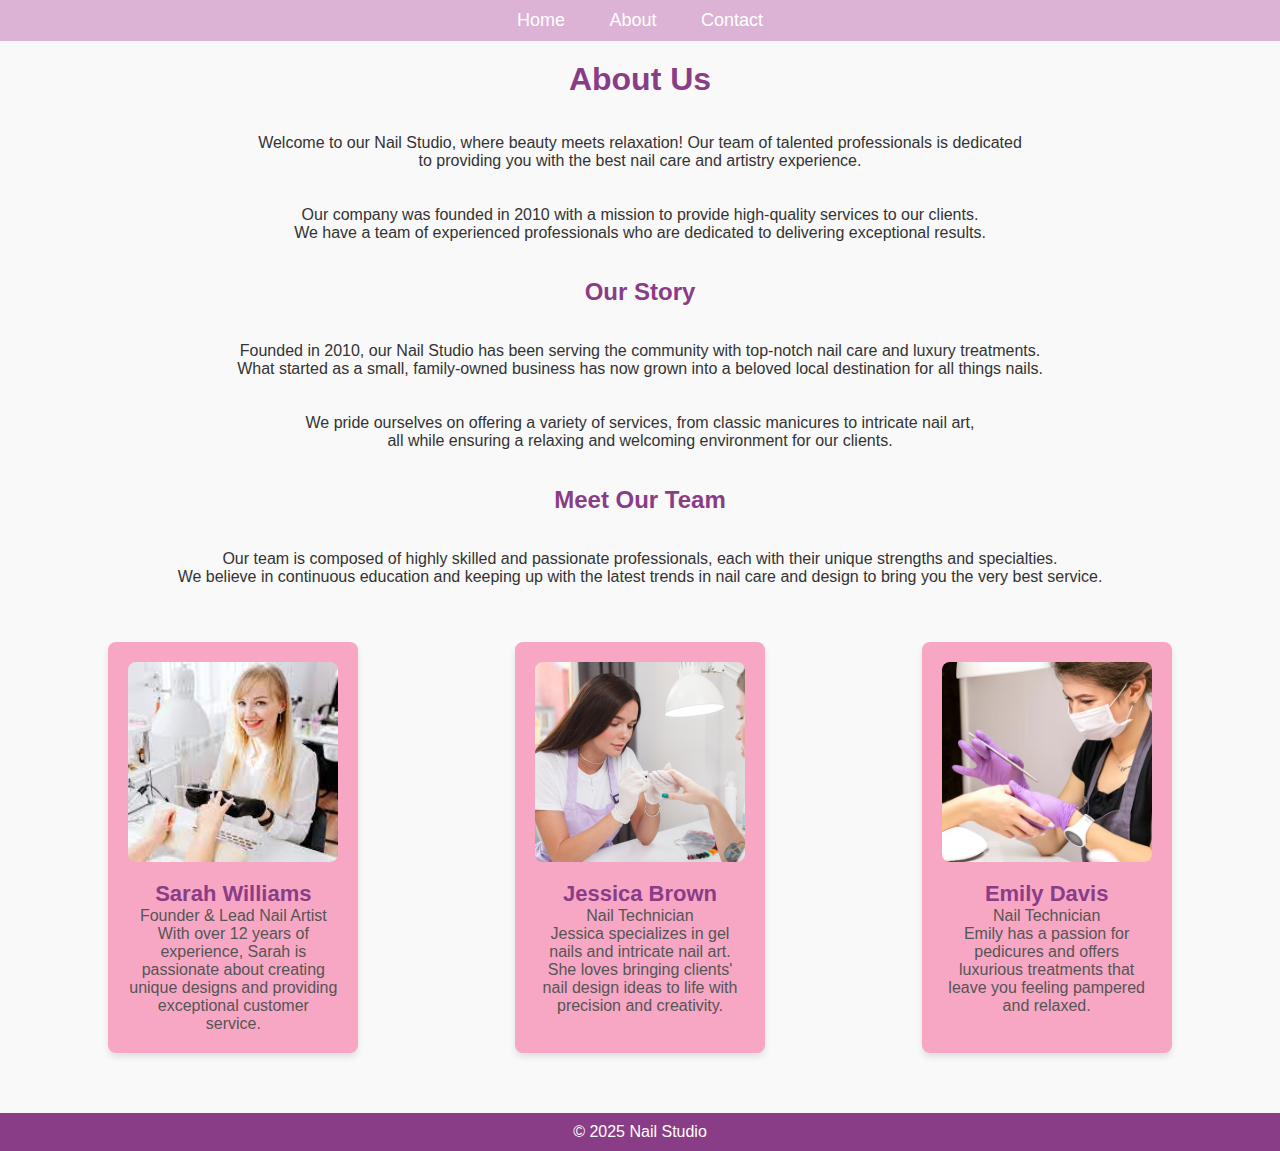
==== website/about.html @ 2ef9655f "Add files via upload" ====
<!DOCTYPE html>
<html lang="en">
<head>
    <meta charset="UTF-8">
    <meta name="viewport" content="width=device-width, initial-scale=1.0">
    <title>About Us - Nail Studio</title>
    <link rel="stylesheet" href="styles.css">
</head>
<style>
    /* About Us Page Styles */
.about-us {
    padding: 20px;
    text-align: center;
}

.about-us h1, .about-us h2 {
    color: #8a3d87;
}

.about-us p {
    color: #555;
    font-size: 18px;
    margin-bottom: 20px;
}

/* Team Section */
.team {
    display: flex;
    justify-content: space-around;
    gap: 20px;
    padding: 20px;
    flex-wrap: wrap;
}

.team-member {
    background-color: #f7a7c4; /* Pinkish background */
    border-radius: 8px;
    box-shadow: 0 4px 6px rgba(0, 0, 0, 0.1);
    width: 250px;
    text-align: center;
    padding: 20px;
}

.team-member img {
    width: 100%;
    height: 200px;
    object-fit: cover;
    border-radius: 8px;
    margin-bottom: 15px;
}

.team-member h3 {
    font-size: 22px;
    color: #8a3d87;
}

.team-member p {
    color: #555;
    font-size: 16px;
}

.team-member .position {
    font-weight: bold;
}

/* Service Cards for About Us Page */
.services-container {
    display: flex;
    justify-content: space-around;
    flex-wrap: wrap;
    gap: 20px;
    padding: 20px;
}

.service-card {
    background-color: #f7a7c4;
    border-radius: 8px;
    box-shadow: 0 4px 6px rgba(0, 0, 0, 0.1);
    width: 250px;
    text-align: center;
    padding: 20px;
}

.service-card img {
    width: 100%;
    height: 150px;
    object-fit: cover;
    border-radius: 8px;
    margin-bottom: 15px;
}

.service-card h3 {
    font-size: 22px;
    color: #8a3d87;
}

.service-card p {
    color: #555;
    font-size: 16px;
}

.service-card .price {
    color: #8a3d87;
    font-size: 20px;
    margin-top: 10px;
    font-weight: bold;
}

</style>
<body>

    <header>
        <nav>
            <ul>
                <li><a href="index.html">Home</a></li>
                <li><a href="about.html">About</a></li>
                <li><a href="contact.html">Contact</a></li>
            </ul>
        </nav>
    </header>

    <main>
        <section>
            <h1>About Us</h1><br><br>
            <p>Welcome to our Nail Studio, where beauty meets relaxation! Our team of talented professionals is dedicated <br>
                to providing you with the best nail care and artistry experience.</p>
                <br>
                <br><p>Our company was founded in 2010 with a mission to provide high-quality services
                to our clients.
                <br>We have a team of experienced professionals who are dedicated
                to delivering exceptional results.</p>
            <br>
            <br>
        </section>

        <!-- Our Story Section -->
        <section>
            <h2>Our Story</h2><br>
            <br>
            <p>Founded in 2010, our Nail Studio has been serving the community with top-notch nail care and luxury treatments.
                <br>What started as a small, family-owned business has now grown into a beloved local destination for all things nails.</p>
            <br>
            <br><p>We pride ourselves on offering a variety of services, from classic manicures to intricate nail art,
                <br>all while ensuring a relaxing and welcoming environment for our clients.</p>
            <br>
            <br></section>

        <!-- Our Team Section -->
        <section>
            <h2>Meet Our Team</h2><br>
            <br>
            <p>Our team is composed of highly skilled and passionate professionals, each with their unique strengths and specialties.
                <br>We believe in continuous education and keeping up with the latest trends in nail care and design to bring you the very best service.</p>
            <br>
            <br><div class="team">
                <div class="team-member">
                    <img src="/website/assest/images/team1.jpg" alt="Team Member 1">
                    <h3>Sarah Williams</h3>
                    <p>Founder & Lead Nail Artist</p>
                    <p>With over 12 years of experience, Sarah is passionate about creating unique designs and providing exceptional customer service.</p>
                </div>
                <div class="team-member">
                    <img src="/website/assest/images/team2.jpg" alt="Team Member 2">
                    <h3>Jessica Brown</h3>
                    <p>Nail Technician</p>
                    <p>Jessica specializes in gel nails and intricate nail art. She loves bringing clients' nail design ideas to life with precision and creativity.</p>
                </div>
                <div class="team-member">
                    <img src="/website/assest/images/team3.jpg" alt="Team Member 3">
                    <h3>Emily Davis</h3>
                    <p>Nail Technician</p>
                    <p>Emily has a passion for pedicures and offers luxurious treatments that leave you feeling pampered and relaxed.</p>
                </div>
            </div>
        </section>

            </main>

    <footer>
        <p>&copy; 2025 Nail Studio</p>
    </footer>

</body>
</html>
---- website/styles.css ----
/* Basic reset */
* {
    margin: 0;
    padding: 0;
    box-sizing: border-box;
}

body {
    font-family: 'Arial', sans-serif;
    background-color: #f9f9f9;
    color: #333;
}

/* Header and navigation styles */
header {
    background-color: #dcb3d5;
    color: white;
    padding: 10px 0;
}

header nav ul {
    list-style: none;
    text-align: center;
}

header nav ul li {
    display: inline;
    margin: 0 20px;
}

header nav ul li a {
    color: white;
    text-decoration: none;
    font-size: 18px;
}

header nav ul li a:hover {
    text-decoration: underline;
}

/* Main content styles */
main {
    padding: 20px;
    text-align: center;
}

h1, h2 {
    color: #8a3d87;
}

ul {
    list-style-type: none;
}

ul li {
    margin: 8px 0;
}

/* Service Card Styles */
.services-container {
    display: flex;
    justify-content: space-around;
    flex-wrap: wrap;
    gap: 20px;
    padding: 20px;
}

.service-card {
    background-color: #f7a7c4; /* Pinkish background */
    border-radius: 8px;
    box-shadow: 0 4px 6px rgba(0, 0, 0, 0.1);
    width: 250px;
    text-align: center;
    padding: 20px;
    transition: transform 0.3s ease-in-out;
}

.service-card img {
    width: 100%;
    height: 150px;  /* Fixed height for consistent image size */
    object-fit: cover; /* Ensure image fills the area without stretching */
    border-radius: 8px;
    margin-bottom: 15px;
}

.service-card h3 {
    font-size: 22px;
    color: #8a3d87;
}

.service-card p {
    color: #555;
    font-size: 16px;
}

.service-card .price {
    color: #8a3d87;
    font-size: 20px;
    margin-top: 10px;
    font-weight: bold;
}

.service-card:hover {
    transform: scale(1.05);
}

/* Gallery styles */
/* Gallery styles */
.gallery {
    display: flex;
    flex-wrap: wrap;        /* Allows images to wrap onto the next line */
    justify-content: space-between; /* Space between images */
    gap: 10px;              /* Space between images */
    padding: 20px;
}

.gallery img {
    width: 23%;             /* Makes each image take up 23% of the container width, allowing 4 images per row */
    height: 150px;          /* Fixed height for consistency */
    object-fit: cover;      /* Ensures images cover their containers without stretching */
    border-radius: 8px;     /* Optional: adds rounded corners to images */
    box-shadow: 0 4px 6px rgba(0, 0, 0, 0.1); /* Optional: adds shadow around images */
}

/* Makes sure the layout looks good on smaller screens */
@media (max-width: 768px) {
    .gallery img {
        width: 48%;  /* On smaller screens, make each image take up 48% of the container (2 images per row) */
    }
}

@media (max-width: 480px) {
    .gallery img {
        width: 100%;  /* On very small screens, make each image take up 100% of the container (1 image per row) */
    }
}



/* Footer styles */
footer {
    background-color: #8a3d87;
    color: white;
    text-align: center;
    padding: 10px;
    margin-top: 20px;
}
/* Form Styles */
form {
    background-color: #fff;
    padding: 20px;
    border-radius: 8px;
    box-shadow: 0 4px 6px rgba(0, 0, 0, 0.1);
    margin: 20px auto;
    max-width: 600px;
    text-align: left;
}

form h2 {
    color: #8a3d87;
    font-size: 24px;
    margin-bottom: 20px;
}

/* Label Styles */
form label {
    display: block;
    font-size: 16px;
    margin-bottom: 8px;
    color: #555;
}

/* Input and Textarea Styles */
form input, form textarea {
    width: 100%;
    padding: 12px;
    margin-bottom: 20px;
    border: 1px solid #ddd;
    border-radius: 4px;
    font-size: 16px;
    color: #333;
}

/* Input and Textarea Focus Styles */
form input:focus, form textarea:focus {
    border-color: #8a3d87;
    outline: none;
}

/* Submit Button Styles */
form button {
    background-color: #8a3d87;
    color: white;
    padding: 12px 20px;
    border: none;
    border-radius: 4px;
    font-size: 18px;
    cursor: pointer;
    transition: background-color 0.3s ease;
}

form button:hover {
    background-color: #dcb3d5;
}

/* Error/Success Message Styles (Optional) */
form .message {
    font-size: 14px;
    color: #ff0000; /* Red color for error */
    margin-top: 10px;
}

form .success {
    font-size: 14px;
    color: #28a745; /* Green color for success */
    margin-top: 10px;
}
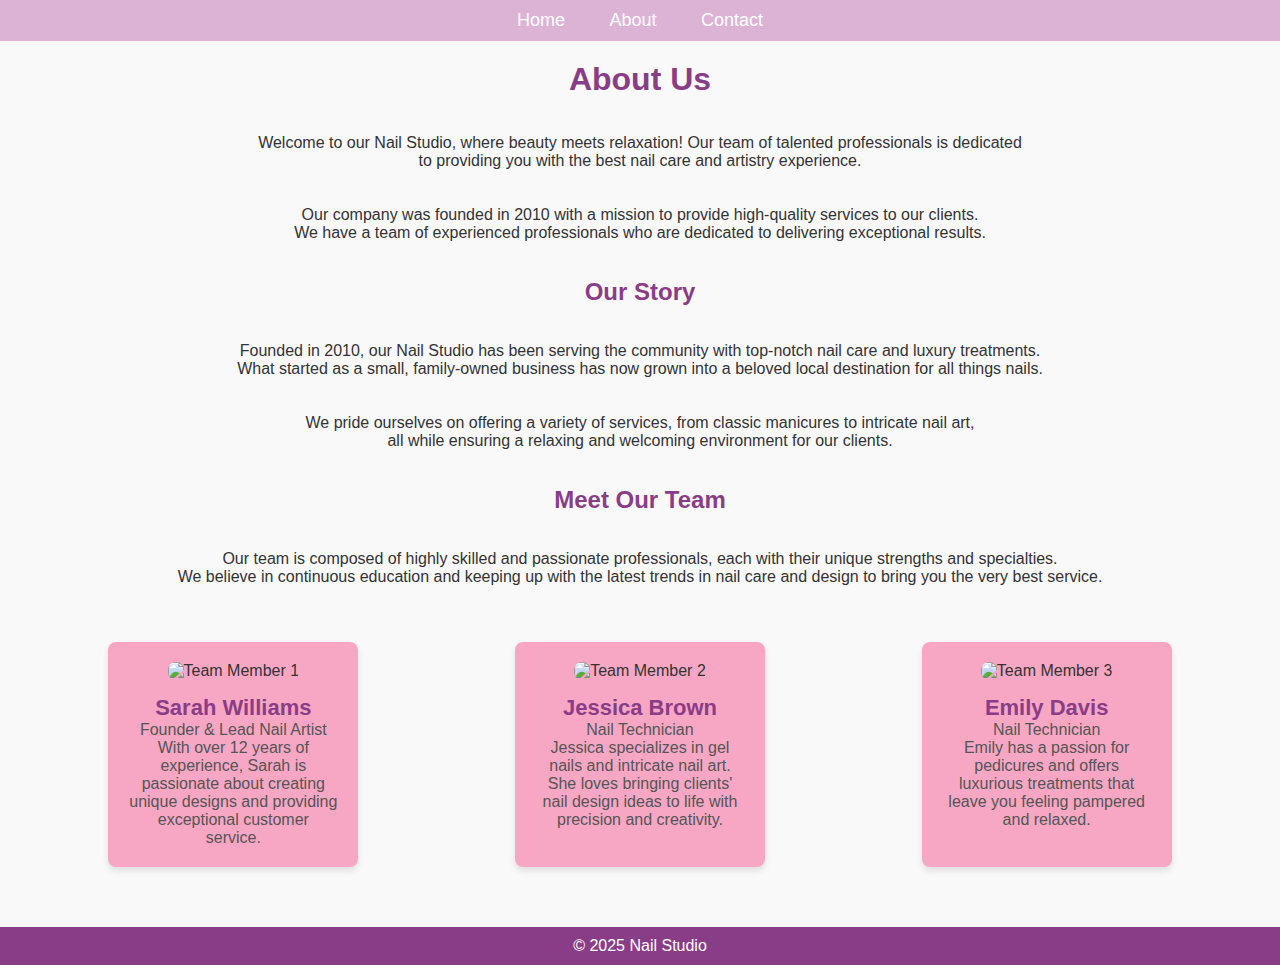
==== commit 73b6b87e: "Update about.html" ====
--- a/website/about.html
+++ b/website/about.html
@@ -154,19 +154,19 @@
             <br>
             <br><div class="team">
                 <div class="team-member">
-                    <img src="/website/assest/images/team1.jpg" alt="Team Member 1">
+                    <img src="/nail/website/assest/images/team1.jpg" alt="Team Member 1">
                     <h3>Sarah Williams</h3>
                     <p>Founder & Lead Nail Artist</p>
                     <p>With over 12 years of experience, Sarah is passionate about creating unique designs and providing exceptional customer service.</p>
                 </div>
                 <div class="team-member">
-                    <img src="/website/assest/images/team2.jpg" alt="Team Member 2">
+                    <img src="/nail/website/assest/images/team2.jpg" alt="Team Member 2">
                     <h3>Jessica Brown</h3>
                     <p>Nail Technician</p>
                     <p>Jessica specializes in gel nails and intricate nail art. She loves bringing clients' nail design ideas to life with precision and creativity.</p>
                 </div>
                 <div class="team-member">
-                    <img src="/website/assest/images/team3.jpg" alt="Team Member 3">
+                    <img src="/nail/website/assest/images/team3.jpg" alt="Team Member 3">
                     <h3>Emily Davis</h3>
                     <p>Nail Technician</p>
                     <p>Emily has a passion for pedicures and offers luxurious treatments that leave you feeling pampered and relaxed.</p>
